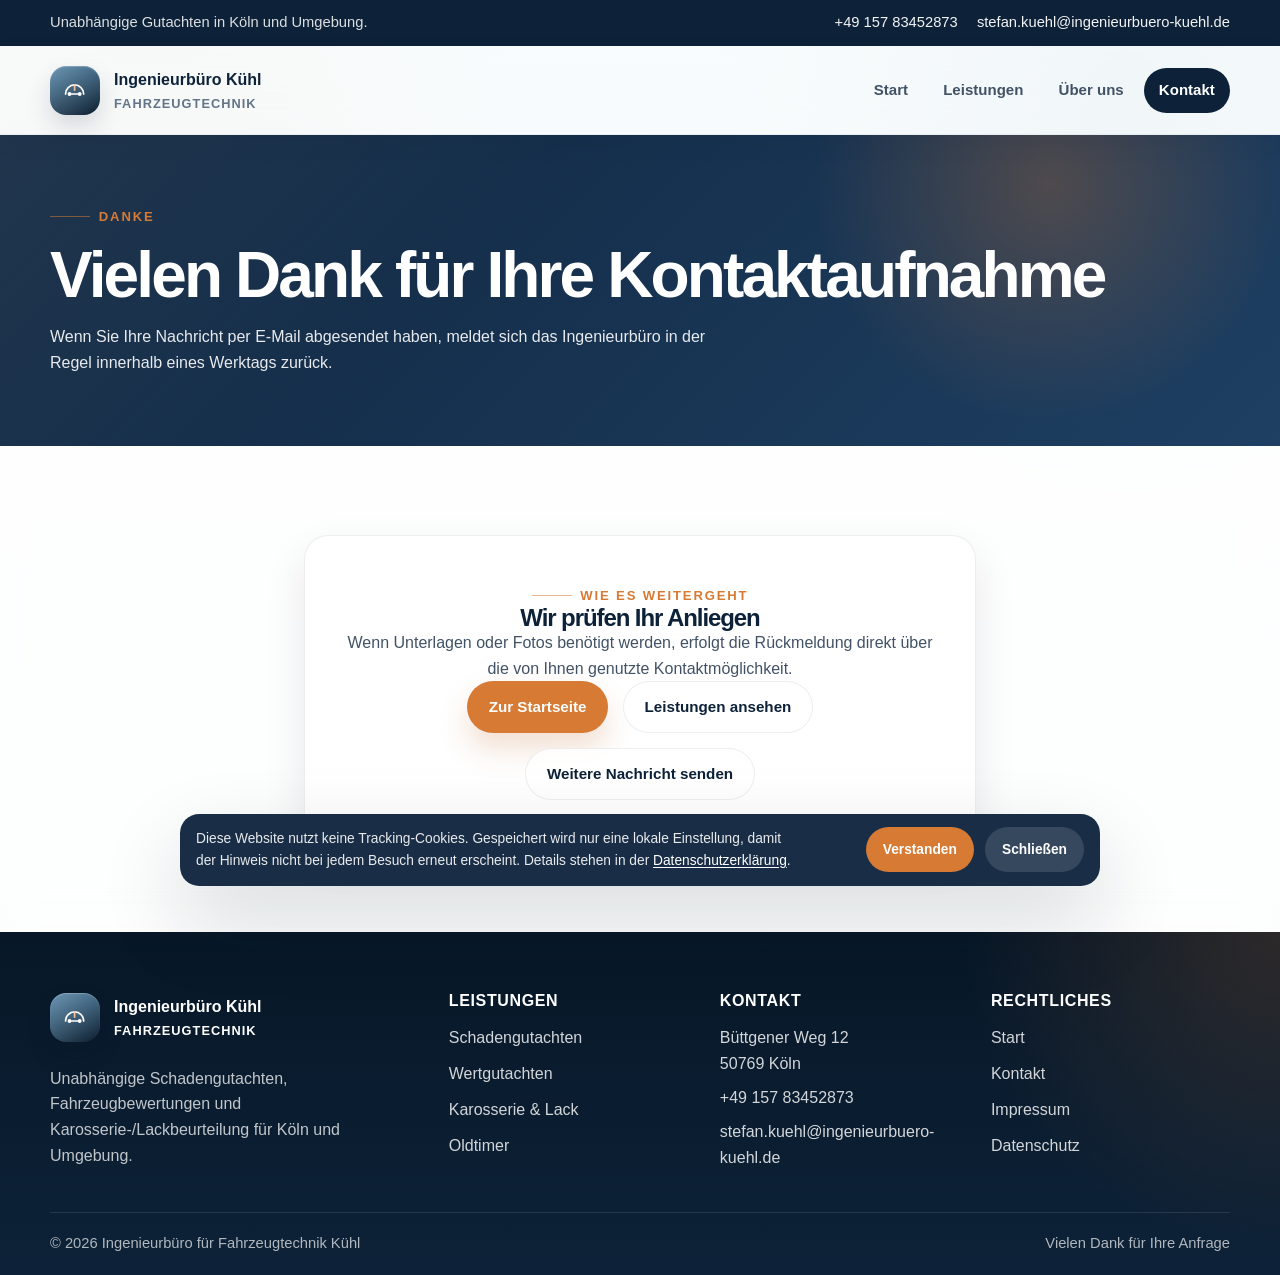
==== danke.html @ bd591390 "Strengthen contrast in dark intro sections" ====
<!DOCTYPE html>
<html lang="de">
<head>
  <meta charset="UTF-8">
  <meta name="viewport" content="width=device-width, initial-scale=1.0">
  <meta name="description" content="Vielen Dank f&uuml;r Ihre Nachricht an das Ingenieurb&uuml;ro f&uuml;r Fahrzeugtechnik K&uuml;hl.">
  <meta name="robots" content="noindex, follow">
  <meta name="theme-color" content="#10263f">
  <title>Vielen Dank | Ingenieurb&uuml;ro f&uuml;r Fahrzeugtechnik K&uuml;hl</title>
  <link rel="stylesheet" href="css/style.css?v=20260315-9">
</head>
<body>
  <a class="skip-link" href="#main-content">Zum Inhalt springen</a>
  <div class="mobile-backdrop" data-nav-backdrop></div>

  <header class="site-header">
    <div class="topbar">
      <div class="container topbar__inner">
        <p>Unabh&auml;ngige Gutachten in K&ouml;ln und Umgebung.</p>
        <div class="topbar__links">
          <a href="tel:+4915783452873">+49 157 83452873</a>
          <a href="mailto:stefan.kuehl@ingenieurbuero-kuehl.de">stefan.kuehl@ingenieurbuero-kuehl.de</a>
        </div>
      </div>
    </div>
    <div class="header-shell">
      <div class="container header-shell__inner">
        <a class="brand" href="index.html" aria-label="Startseite des Ingenieurb&uuml;ros K&uuml;hl">
          <span class="brand__mark" aria-hidden="true">
            <svg viewBox="0 0 48 48" xmlns="http://www.w3.org/2000/svg">
              <path d="M8 30c0-8.8 7.2-16 16-16s16 7.2 16 16" stroke="#ffffff" stroke-width="3" fill="none" stroke-linecap="round"/>
              <circle cx="15" cy="30" r="3.4" fill="#ffffff"/>
              <circle cx="33" cy="30" r="3.4" fill="#ffffff"/>
              <path d="M18.4 30h11.2" stroke="#ffffff" stroke-width="2.4" stroke-linecap="round"/>
              <path d="M24 14v9" stroke="#f2c3a1" stroke-width="3" stroke-linecap="round"/>
            </svg>
          </span>
          <span class="brand__text">
            <strong>Ingenieurb&uuml;ro K&uuml;hl</strong>
            <span>Fahrzeugtechnik</span>
          </span>
        </a>

        <button class="nav-toggle" type="button" aria-expanded="false" aria-controls="site-nav" aria-label="Navigation &ouml;ffnen" data-nav-toggle>
          <span></span>
          <span></span>
          <span></span>
        </button>

        <nav class="site-nav" id="site-nav" aria-label="Hauptnavigation">
          <ul class="nav-list">
            <li><a href="index.html">Start</a></li>
            <li><a href="leistungen.html">Leistungen</a></li>
            <li><a href="ueber-uns.html">&Uuml;ber uns</a></li>
            <li><a href="kontakt.html" class="nav-list__cta">Kontakt</a></li>
          </ul>
          <div class="site-nav__meta">
            <p>Vielen Dank f&uuml;r Ihre Anfrage. Von hier aus kommen Sie schnell zur&uuml;ck zur Startseite oder zu den Leistungen.</p>
            <a class="button button--primary button--block" href="index.html">Zur Startseite</a>
          </div>
        </nav>
      </div>
    </div>
  </header>

  <main id="main-content">
    <section class="page-hero">
      <div class="container page-hero__content">
        <span class="eyebrow">Danke</span>
        <h1>Vielen Dank f&uuml;r Ihre Kontaktaufnahme</h1>
        <p>Wenn Sie Ihre Nachricht per E-Mail abgesendet haben, meldet sich das Ingenieurb&uuml;ro in der Regel innerhalb eines Werktags zur&uuml;ck.</p>
      </div>
    </section>

    <section class="section section--light">
      <div class="container">
        <div class="success-card">
          <span class="eyebrow">Wie es weitergeht</span>
          <h2>Wir pr&uuml;fen Ihr Anliegen</h2>
          <p>
            Wenn Unterlagen oder Fotos ben&ouml;tigt werden, erfolgt die R&uuml;ckmeldung direkt &uuml;ber die von Ihnen
            genutzte Kontaktm&ouml;glichkeit.
          </p>
          <div class="actions">
            <a class="button button--primary" href="index.html">Zur Startseite</a>
            <a class="button button--ghost" href="leistungen.html">Leistungen ansehen</a>
            <a class="button button--ghost" href="kontakt.html">Weitere Nachricht senden</a>
          </div>
        </div>
      </div>
    </section>
  </main>

  <footer class="site-footer">
    <div class="container footer__grid">
      <div>
        <a class="brand brand--footer" href="index.html" aria-label="Startseite des Ingenieurb&uuml;ros K&uuml;hl">
          <span class="brand__mark" aria-hidden="true">
            <svg viewBox="0 0 48 48" xmlns="http://www.w3.org/2000/svg">
              <path d="M8 30c0-8.8 7.2-16 16-16s16 7.2 16 16" stroke="#ffffff" stroke-width="3" fill="none" stroke-linecap="round"/>
              <circle cx="15" cy="30" r="3.4" fill="#ffffff"/>
              <circle cx="33" cy="30" r="3.4" fill="#ffffff"/>
              <path d="M18.4 30h11.2" stroke="#ffffff" stroke-width="2.4" stroke-linecap="round"/>
              <path d="M24 14v9" stroke="#f2c3a1" stroke-width="3" stroke-linecap="round"/>
            </svg>
          </span>
          <span class="brand__text">
            <strong>Ingenieurb&uuml;ro K&uuml;hl</strong>
            <span>Fahrzeugtechnik</span>
          </span>
        </a>
        <p class="footer__copy">
          Unabh&auml;ngige Schadengutachten, Fahrzeugbewertungen und Karosserie-/Lackbeurteilung f&uuml;r K&ouml;ln und Umgebung.
        </p>
      </div>

      <div>
        <h2 class="footer__title">Leistungen</h2>
        <div class="footer__links">
          <a href="leistungen.html#schadengutachten">Schadengutachten</a>
          <a href="leistungen.html#wertgutachten">Wertgutachten</a>
          <a href="leistungen.html#karosserie-lack">Karosserie &amp; Lack</a>
          <a href="leistungen.html#oldtimer">Oldtimer</a>
        </div>
      </div>

      <div>
        <h2 class="footer__title">Kontakt</h2>
        <address class="footer__address">
          <span>B&uuml;ttgener Weg 12<br>50769 K&ouml;ln</span>
          <a href="tel:+4915783452873">+49 157 83452873</a>
          <a href="mailto:stefan.kuehl@ingenieurbuero-kuehl.de">stefan.kuehl@ingenieurbuero-kuehl.de</a>
        </address>
      </div>

      <div>
        <h2 class="footer__title">Rechtliches</h2>
        <div class="footer__links">
          <a href="index.html">Start</a>
          <a href="kontakt.html">Kontakt</a>
          <a href="impressum.html">Impressum</a>
          <a href="datenschutz.html">Datenschutz</a>
        </div>
      </div>
    </div>

    <div class="container footer__bottom">
      <span>&copy; <span data-year></span> Ingenieurb&uuml;ro f&uuml;r Fahrzeugtechnik K&uuml;hl</span>
      <span>Vielen Dank f&uuml;r Ihre Anfrage</span>
    </div>
  </footer>

  <div class="cookie-banner is-hidden" id="cookie-banner" role="dialog" aria-label="Cookie-Hinweis" aria-live="polite">
    <p>
      Diese Website nutzt keine Tracking-Cookies. Gespeichert wird nur eine lokale Einstellung,
      damit der Hinweis nicht bei jedem Besuch erneut erscheint. Details stehen in der
      <a href="datenschutz.html">Datenschutzerkl&auml;rung</a>.
    </p>
    <div class="cookie-banner__actions">
      <button class="cookie-banner__accept" id="cookie-accept" type="button">Verstanden</button>
      <button class="cookie-banner__close" id="cookie-close" type="button">Schlie&szlig;en</button>
    </div>
  </div>

  <script src="js/main.js?v=20260315-2"></script>
</body>
</html>
---- css/style.css ----
:root {
  --brand-950: #071727;
  --brand-900: #0d2238;
  --brand-800: #163754;
  --brand-700: #26648f;
  --accent-600: #d67a34;
  --accent-500: #ef9757;
  --accent-100: #f8e4d4;
  --sand-50: #fbfcfd;
  --sand-100: #f4f7fa;
  --sky-50: #eef3f7;
  --sky-100: #dde7ef;
  --ink-900: #162535;
  --ink-700: #425266;
  --ink-500: #637388;
  --line: #d7e1e9;
  --paper: #ffffff;
  --success: #2f7a4c;
  --shadow-sm: 0 18px 44px rgba(7, 23, 39, 0.09);
  --shadow-lg: 0 34px 84px rgba(7, 23, 39, 0.16);
  --radius-sm: 12px;
  --radius-md: 24px;
  --radius-lg: 36px;
  --max-width: 1180px;
  --header-height: 88px;
  --font-body: "Aptos", "Segoe UI Variable Text", "Segoe UI", sans-serif;
  --font-display: "Aptos", "Segoe UI Variable Display", "Segoe UI", sans-serif;
  --transition: 180ms ease;
}

*,
*::before,
*::after {
  box-sizing: border-box;
}

html {
  font-size: 16px;
  scroll-behavior: smooth;
}

body {
  margin: 0;
  min-width: 320px;
  font-family: var(--font-body);
  line-height: 1.6;
  color: var(--ink-900);
  background:
    radial-gradient(circle at 12% 12%, rgba(214, 122, 52, 0.12), transparent 22%),
    radial-gradient(circle at 88% 8%, rgba(38, 100, 143, 0.16), transparent 24%),
    linear-gradient(180deg, var(--sand-50), var(--sky-50));
}

body.nav-open {
  overflow: hidden;
}

img,
svg {
  display: block;
  max-width: 100%;
}

a {
  color: inherit;
  text-decoration: none;
}

button,
input,
select,
textarea {
  font: inherit;
}

button {
  cursor: pointer;
}

ul,
ol {
  margin: 0;
  padding: 0;
}

li {
  list-style: none;
}

h1,
h2,
h3,
h4 {
  margin: 0;
  font-family: var(--font-display);
  line-height: 1.02;
  letter-spacing: -0.045em;
  font-weight: 800;
  color: var(--brand-900);
}

p {
  margin: 0;
}

address {
  font-style: normal;
}

:focus-visible {
  outline: 3px solid rgba(198, 108, 49, 0.45);
  outline-offset: 3px;
}

.skip-link {
  position: absolute;
  left: 1rem;
  top: 1rem;
  z-index: 20;
  padding: 0.8rem 1rem;
  border-radius: var(--radius-sm);
  background: var(--brand-900);
  color: var(--paper);
  transform: translateY(-200%);
  transition: transform var(--transition);
}

.skip-link:focus {
  transform: translateY(0);
}

.container {
  width: min(100% - 2rem, var(--max-width));
  margin: 0 auto;
}

.eyebrow {
  display: inline-flex;
  align-items: center;
  gap: 0.55rem;
  font-size: 0.82rem;
  font-weight: 800;
  letter-spacing: 0.14em;
  text-transform: uppercase;
  color: var(--accent-600);
}

.eyebrow::before {
  content: "";
  width: 2.5rem;
  height: 1px;
  background: currentColor;
  opacity: 0.55;
}

.lead {
  font-size: clamp(1.02rem, 2vw, 1.16rem);
  color: rgba(255, 255, 255, 0.9);
}

.section {
  padding: clamp(4rem, 7vw, 6rem) 0;
}

.section--light {
  background: rgba(255, 255, 255, 0.82);
  backdrop-filter: blur(16px);
}

.section--tint {
  background:
    radial-gradient(circle at right top, rgba(214, 122, 52, 0.14), transparent 28%),
    radial-gradient(circle at left bottom, rgba(38, 100, 143, 0.1), transparent 26%),
    rgba(229, 237, 243, 0.56);
}

.section--dark {
  background:
    radial-gradient(circle at right top, rgba(217, 133, 75, 0.18), transparent 26%),
    linear-gradient(135deg, var(--brand-900), #1f4165);
  color: var(--paper);
}

.section--dark h1,
.section--dark h2,
.section--dark h3,
.section--dark h4 {
  color: rgba(255, 255, 255, 0.98);
}

.section--dark .section__intro h1,
.section--dark .section__intro h2,
.section--dark .section__intro h3,
.section--dark .section__intro h4 {
  color: rgba(255, 255, 255, 0.99) !important;
  text-shadow: 0 1px 0 rgba(5, 14, 24, 0.22);
}

.section--dark .section__intro p {
  color: rgba(255, 255, 255, 0.88) !important;
}

.section--compact {
  padding-top: 0;
}

.section__intro {
  display: grid;
  gap: 1rem;
  margin-bottom: 2.5rem;
}

.section__intro p {
  max-width: 48rem;
  color: var(--ink-700);
}

.section__intro--center {
  text-align: center;
  justify-items: center;
}

.section__intro--center p {
  text-align: center;
}

.actions {
  display: flex;
  flex-wrap: wrap;
  gap: 0.9rem;
}

.button {
  display: inline-flex;
  align-items: center;
  justify-content: center;
  min-height: 3.2rem;
  padding: 0.8rem 1.3rem;
  border: 1px solid transparent;
  border-radius: 999px;
  font-size: 0.95rem;
  font-weight: 700;
  transition:
    transform var(--transition),
    border-color var(--transition),
    background-color var(--transition),
    color var(--transition),
    box-shadow var(--transition);
}

.button:hover {
  transform: translateY(-1px);
}

.button--primary {
  background: var(--accent-600);
  color: var(--paper);
  box-shadow: 0 16px 30px rgba(198, 108, 49, 0.22);
}

.button--primary:hover {
  background: var(--accent-500);
}

.button--secondary {
  background: rgba(255, 255, 255, 0.12);
  border-color: rgba(255, 255, 255, 0.25);
  color: var(--paper);
}

.button--secondary:hover {
  background: rgba(255, 255, 255, 0.18);
}

.button--ghost {
  background: rgba(255, 255, 255, 0.82);
  color: var(--brand-900);
  border-color: rgba(16, 38, 63, 0.08);
}

.button--ghost:hover {
  background: var(--paper);
}

.button--dark {
  background: var(--brand-900);
  color: var(--paper);
}

.button--dark:hover {
  background: var(--brand-800);
}

.button--block {
  width: 100%;
}

.pill-list {
  display: flex;
  flex-wrap: wrap;
  gap: 0.7rem;
}

.pill-list a,
.pill-list span {
  display: inline-flex;
  align-items: center;
  min-height: 2.6rem;
  padding: 0.4rem 0.95rem;
  border-radius: 999px;
  background: rgba(255, 255, 255, 0.78);
  border: 1px solid rgba(16, 38, 63, 0.09);
  color: var(--ink-700);
  font-size: 0.9rem;
  font-weight: 600;
}

.topbar {
  background: var(--brand-900);
  color: rgba(255, 255, 255, 0.85);
}

.topbar__inner {
  display: flex;
  align-items: center;
  justify-content: space-between;
  gap: 1rem;
  min-height: 2.9rem;
  font-size: 0.92rem;
}

.topbar__inner p {
  max-width: 28rem;
}

.topbar__links {
  display: flex;
  flex-wrap: wrap;
  gap: 0.9rem 1.2rem;
}

.topbar__links a {
  color: rgba(255, 255, 255, 0.95);
}

.site-header {
  position: sticky;
  top: 0;
  z-index: 12;
}

.header-shell {
  background: rgba(248, 251, 253, 0.78);
  backdrop-filter: blur(18px);
  border-bottom: 1px solid rgba(13, 34, 56, 0.06);
  box-shadow: 0 8px 26px rgba(7, 23, 39, 0.04);
}

.header-shell__inner {
  display: flex;
  align-items: center;
  justify-content: space-between;
  gap: 1rem;
  min-height: var(--header-height);
}

.brand {
  display: inline-flex;
  align-items: center;
  gap: 0.9rem;
  min-width: 0;
}

.brand__mark {
  width: 3.1rem;
  height: 3.1rem;
  padding: 0.7rem;
  border-radius: 1rem;
  background:
    linear-gradient(145deg, rgba(255, 255, 255, 0.32), rgba(255, 255, 255, 0.02)),
    linear-gradient(155deg, var(--brand-700), var(--brand-950));
  box-shadow:
    inset 0 1px 1px rgba(255, 255, 255, 0.25),
    0 12px 24px rgba(7, 23, 39, 0.14);
}

.brand__mark svg {
  width: 100%;
  height: 100%;
}

.brand__text {
  display: grid;
  gap: 0.1rem;
  min-width: 0;
}

.brand__text strong {
  font-size: 1rem;
  font-weight: 800;
  color: var(--brand-900);
}

.brand__text span {
  font-size: 0.8rem;
  font-weight: 700;
  letter-spacing: 0.08em;
  text-transform: uppercase;
  color: var(--ink-500);
}

.site-nav {
  display: flex;
  align-items: center;
  gap: 1.25rem;
}

.nav-list {
  display: flex;
  align-items: center;
  gap: 0.3rem;
}

.nav-list a {
  display: inline-flex;
  align-items: center;
  min-height: 2.8rem;
  padding: 0.4rem 0.95rem;
  border-radius: 999px;
  font-size: 0.94rem;
  font-weight: 700;
  color: var(--ink-700);
  transition: background-color var(--transition), color var(--transition);
}

.nav-list a:hover,
.nav-list a[aria-current="page"] {
  background: rgba(36, 80, 122, 0.1);
  color: var(--brand-900);
}

.nav-list .nav-list__cta {
  background: var(--brand-900);
  color: var(--paper);
}

.nav-list .nav-list__cta:hover,
.nav-list .nav-list__cta[aria-current="page"] {
  background: var(--accent-600);
  color: var(--paper);
}

.site-nav__meta {
  display: none;
}

.nav-toggle {
  display: none;
  width: 3rem;
  height: 3rem;
  padding: 0;
  border: 1px solid rgba(16, 38, 63, 0.12);
  border-radius: 999px;
  background: linear-gradient(180deg, rgba(255, 255, 255, 0.98), rgba(232, 239, 245, 0.94));
  color: var(--brand-900);
  box-shadow: 0 12px 28px rgba(7, 23, 39, 0.12);
  transition:
    background-color var(--transition),
    color var(--transition),
    border-color var(--transition),
    box-shadow var(--transition),
    transform var(--transition);
}

.nav-toggle span {
  display: block;
  width: 1.15rem;
  height: 2.5px;
  margin: 0 auto;
  border-radius: 999px;
  background: currentColor;
  transition: transform var(--transition), opacity var(--transition);
}

.nav-toggle span + span {
  margin-top: 0.26rem;
}

.nav-toggle.is-open span:nth-child(1) {
  transform: translateY(6px) rotate(45deg);
}

.nav-toggle.is-open span:nth-child(2) {
  opacity: 0;
}

.nav-toggle.is-open span:nth-child(3) {
  transform: translateY(-6px) rotate(-45deg);
}

.nav-toggle.is-open {
  background: var(--brand-900);
  color: var(--paper);
  border-color: rgba(255, 255, 255, 0.12);
  box-shadow: 0 14px 30px rgba(7, 23, 39, 0.2);
}

.mobile-backdrop {
  position: fixed;
  inset: 0;
  z-index: 10;
  background: rgba(16, 38, 63, 0.36);
  opacity: 0;
  visibility: hidden;
  transition: opacity var(--transition), visibility var(--transition);
}

body.nav-open .mobile-backdrop {
  opacity: 1;
  visibility: visible;
}

.hero,
.page-hero {
  position: relative;
  overflow: hidden;
}

.hero::before,
.page-hero::before {
  content: "";
  position: absolute;
  inset: 0;
  background:
    radial-gradient(circle at 82% 16%, rgba(214, 122, 52, 0.28), transparent 22%),
    linear-gradient(135deg, rgba(255, 255, 255, 0.07), transparent 36%);
  pointer-events: none;
}

.hero {
  padding: clamp(4rem, 8vw, 6.8rem) 0 clamp(2.8rem, 6vw, 4.2rem);
  background:
    radial-gradient(circle at 82% 16%, rgba(214, 122, 52, 0.18), transparent 18%),
    linear-gradient(135deg, rgba(7, 23, 39, 0.98), rgba(13, 34, 56, 0.98) 48%, rgba(18, 56, 91, 0.95));
  color: var(--paper);
}

.hero::after {
  content: "";
  position: absolute;
  right: -8rem;
  top: 4rem;
  width: 22rem;
  height: 22rem;
  border-radius: 50%;
  background: radial-gradient(circle, rgba(255, 255, 255, 0.14), transparent 70%);
  filter: blur(4px);
  pointer-events: none;
}

.hero__grid {
  position: relative;
  display: grid;
  grid-template-columns: minmax(0, 1.2fr) minmax(320px, 0.8fr);
  gap: clamp(1.5rem, 4vw, 3rem);
  align-items: stretch;
}

.hero__content {
  display: grid;
  gap: 1.5rem;
  align-content: start;
}

.hero__content h1 {
  max-width: 9ch;
  font-size: clamp(3rem, 6vw, 5.6rem);
  line-height: 0.92;
  color: var(--paper);
}

.hero__content p {
  max-width: 36rem;
}

.hero__facts {
  display: grid;
  gap: 0.9rem;
  margin-top: 0.4rem;
}

.hero__facts li,
.check-list li {
  display: flex;
  align-items: flex-start;
  gap: 0.85rem;
  color: rgba(255, 255, 255, 0.92);
}

.hero__facts li::before,
.check-list li::before {
  content: "";
  flex: 0 0 1.1rem;
  width: 1.1rem;
  height: 1.1rem;
  margin-top: 0.25rem;
  border-radius: 999px;
  background:
    url("data:image/svg+xml,%3Csvg xmlns='http://www.w3.org/2000/svg' viewBox='0 0 16 16'%3E%3Cpath d='M3.5 8.2 6.4 11 12.5 4.9' fill='none' stroke='%23ffffff' stroke-width='2' stroke-linecap='round' stroke-linejoin='round'/%3E%3C/svg%3E") center/0.75rem no-repeat,
    rgba(217, 133, 75, 0.95);
}

.hero-card,
.panel,
.stat-card,
.service-card,
.detail-card,
.info-card,
.contact-card,
.team-card,
.value-card,
.success-card {
  border: 1px solid rgba(16, 38, 63, 0.08);
  border-radius: var(--radius-md);
  background: var(--paper);
  box-shadow: var(--shadow-sm);
}

.hero-card {
  position: relative;
  display: grid;
  gap: 1.2rem;
  align-content: start;
  padding: 1.6rem;
  background:
    linear-gradient(180deg, rgba(255, 255, 255, 0.18), rgba(255, 255, 255, 0.08));
  border-color: rgba(255, 255, 255, 0.14);
  box-shadow: 0 28px 70px rgba(4, 12, 22, 0.28);
  color: var(--paper);
  backdrop-filter: blur(18px);
}

.hero-card__title {
  font-size: 1.45rem;
  color: var(--paper);
}

.hero-card__copy {
  color: rgba(255, 255, 255, 0.82);
}

.step-list {
  display: grid;
  gap: 0.95rem;
  counter-reset: steps;
}

.step-list li {
  position: relative;
  display: grid;
  gap: 0.15rem;
  padding-left: 3rem;
  color: rgba(255, 255, 255, 0.84);
}

.step-list li::before {
  counter-increment: steps;
  content: "0" counter(steps);
  position: absolute;
  left: 0;
  top: 0;
  width: 2.2rem;
  height: 2.2rem;
  display: grid;
  place-items: center;
  border-radius: 999px;
  background: rgba(214, 122, 52, 0.18);
  color: var(--paper);
  border: 1px solid rgba(255, 255, 255, 0.16);
  font-size: 0.88rem;
  font-weight: 800;
}

.step-list strong {
  color: var(--paper);
  font-size: 1rem;
}

.hero-card__footer {
  padding-top: 1rem;
  border-top: 1px solid rgba(255, 255, 255, 0.14);
  color: rgba(255, 255, 255, 0.74);
  font-size: 0.94rem;
}

.metrics {
  display: grid;
  grid-template-columns: repeat(4, minmax(0, 1fr));
  gap: 1rem;
  margin-top: -2.8rem;
  position: relative;
  z-index: 1;
}

.stat-card {
  display: grid;
  align-content: start;
  gap: 0.7rem;
  padding: 1.3rem 1.2rem;
  border-top: 4px solid rgba(214, 122, 52, 0.48);
  background: linear-gradient(180deg, rgba(255, 255, 255, 0.98), rgba(245, 248, 251, 0.95));
}

.stat-card__label {
  display: inline-flex;
  align-items: center;
  gap: 0.45rem;
  font-size: 0.75rem;
  font-weight: 800;
  letter-spacing: 0.14em;
  text-transform: uppercase;
  color: var(--accent-600);
}

.stat-card__label::before {
  content: "";
  width: 1.85rem;
  height: 1px;
  background: currentColor;
  opacity: 0.58;
}

.stat-card strong {
  display: block;
  margin-bottom: 0;
  font-size: clamp(1.3rem, 2.4vw, 1.7rem);
  line-height: 1.08;
  letter-spacing: -0.035em;
  color: var(--brand-900);
}

.stat-card span {
  color: var(--ink-700);
}

.stat-card > span:last-child {
  font-size: 0.98rem;
  line-height: 1.5;
}

.feature-grid,
.service-grid,
.detail-grid,
.value-grid,
.contact-grid,
.story-grid,
.process-grid {
  display: grid;
  gap: 1.25rem;
}

.feature-grid {
  grid-template-columns: repeat(3, minmax(0, 1fr));
}

.service-grid {
  grid-template-columns: repeat(3, minmax(0, 1fr));
}

.detail-grid {
  grid-template-columns: repeat(2, minmax(0, 1fr));
}

.value-grid {
  grid-template-columns: repeat(4, minmax(0, 1fr));
}

.process-grid {
  grid-template-columns: repeat(3, minmax(0, 1fr));
}

.story-grid {
  grid-template-columns: minmax(0, 1.1fr) minmax(300px, 0.9fr);
  align-items: start;
}

.contact-grid {
  grid-template-columns: minmax(0, 0.88fr) minmax(0, 1.12fr);
  align-items: start;
}

.service-card,
.detail-card,
.value-card,
.contact-card,
.team-card,
.info-card {
  display: grid;
  gap: 1rem;
  padding: 1.55rem;
  position: relative;
  overflow: hidden;
  background: linear-gradient(180deg, rgba(255, 255, 255, 0.98), rgba(246, 249, 251, 0.94));
}

.service-card::after,
.detail-card::after,
.value-card::after,
.contact-card::after,
.team-card::after,
.info-card::after {
  content: "";
  position: absolute;
  right: -1.5rem;
  top: -1.5rem;
  width: 7rem;
  height: 7rem;
  border-radius: 50%;
  background: radial-gradient(circle, rgba(214, 122, 52, 0.12), transparent 70%);
  pointer-events: none;
}

.service-card:hover,
.detail-card:hover,
.value-card:hover,
.contact-card:hover,
.team-card:hover,
.info-card:hover {
  transform: translateY(-6px);
  box-shadow: var(--shadow-lg);
}

.card-icon {
  display: inline-grid;
  place-items: center;
  width: 3rem;
  height: 3rem;
  border-radius: 0.95rem;
  background: linear-gradient(145deg, rgba(36, 80, 122, 0.12), rgba(217, 133, 75, 0.14));
  color: var(--brand-900);
}

.card-icon svg {
  width: 1.45rem;
  height: 1.45rem;
  stroke: currentColor;
  fill: none;
  stroke-width: 1.8;
  stroke-linecap: round;
  stroke-linejoin: round;
}

.service-card h3,
.detail-card h3,
.value-card h3,
.contact-card h3,
.team-card h3,
.info-card h3 {
  font-size: 1.3rem;
}

.service-card p,
.detail-card p,
.value-card p,
.contact-card p,
.info-card p,
.panel p,
.story-copy p {
  color: var(--ink-700);
}

.service-card__link {
  display: inline-flex;
  align-items: center;
  gap: 0.45rem;
  color: var(--brand-700);
  font-weight: 700;
}

.service-card__link::after {
  content: ">";
  font-size: 1rem;
}

.check-list {
  display: grid;
  gap: 0.7rem;
}

.check-list li {
  color: var(--ink-700);
}

.check-list li::before {
  background:
    url("data:image/svg+xml,%3Csvg xmlns='http://www.w3.org/2000/svg' viewBox='0 0 16 16'%3E%3Cpath d='M3.5 8.2 6.4 11 12.5 4.9' fill='none' stroke='%23ffffff' stroke-width='2' stroke-linecap='round' stroke-linejoin='round'/%3E%3C/svg%3E") center/0.75rem no-repeat,
    var(--brand-700);
}

.split-panel {
  display: grid;
  gap: 1.5rem;
}

.story-copy {
  display: grid;
  gap: 1rem;
}

.panel {
  display: grid;
  gap: 1rem;
  padding: 1.6rem;
}

.panel--dark {
  background:
    linear-gradient(160deg, rgba(16, 38, 63, 0.98), rgba(31, 65, 101, 0.94));
  color: var(--paper);
}

.panel--dark h3,
.panel--dark strong {
  color: var(--paper);
}

.panel--dark p,
.panel--dark li {
  color: rgba(255, 255, 255, 0.9);
}

.panel--dark .check-list li::before {
  background:
    url("data:image/svg+xml,%3Csvg xmlns='http://www.w3.org/2000/svg' viewBox='0 0 16 16'%3E%3Cpath d='M3.5 8.2 6.4 11 12.5 4.9' fill='none' stroke='%2310263f' stroke-width='2' stroke-linecap='round' stroke-linejoin='round'/%3E%3C/svg%3E") center/0.75rem no-repeat,
    rgba(255, 255, 255, 0.94);
}

.panel--dark .tag-list span {
  background: linear-gradient(180deg, rgba(255, 255, 255, 0.16), rgba(255, 255, 255, 0.1));
  border: 1px solid rgba(255, 255, 255, 0.2);
  color: rgba(255, 255, 255, 0.98);
  font-weight: 700;
  box-shadow:
    inset 0 1px 0 rgba(255, 255, 255, 0.08),
    0 10px 20px rgba(6, 18, 31, 0.12);
}

.panel--accent {
  background:
    linear-gradient(135deg, rgba(243, 223, 208, 0.88), rgba(232, 241, 247, 0.96));
}

.tag-list {
  display: flex;
  flex-wrap: wrap;
  gap: 0.6rem;
}

.tag-list span {
  display: inline-flex;
  align-items: center;
  min-height: 2.35rem;
  padding: 0.35rem 0.9rem;
  border-radius: 999px;
  background: rgba(16, 38, 63, 0.08);
  color: var(--ink-700);
  font-size: 0.9rem;
  font-weight: 700;
}

.timeline {
  display: grid;
  gap: 1rem;
  margin-top: 1.35rem;
}

.timeline__item {
  position: relative;
  padding-left: 2.5rem;
}

.timeline__item::before {
  content: "";
  position: absolute;
  left: 0.3rem;
  top: 0.5rem;
  bottom: -1rem;
  width: 2px;
  background: rgba(36, 80, 122, 0.16);
}

.timeline__item:last-child::before {
  bottom: 0.5rem;
}

.timeline__item strong {
  display: inline-flex;
  align-items: center;
  gap: 0.55rem;
  font-size: 1rem;
  color: var(--brand-900);
}

.timeline__item strong::before {
  content: "";
  width: 0.9rem;
  height: 0.9rem;
  border-radius: 999px;
  background: var(--accent-600);
  box-shadow: 0 0 0 0.35rem rgba(198, 108, 49, 0.16);
}

.timeline__item p {
  margin-top: 0.35rem;
  color: var(--ink-700);
}

.process-step {
  position: relative;
  overflow: hidden;
  display: grid;
  gap: 0.85rem;
  padding: 1.6rem;
  border-radius: var(--radius-md);
  background: linear-gradient(180deg, rgba(255, 255, 255, 0.96), rgba(248, 242, 237, 0.92));
  border: 1px solid rgba(13, 34, 56, 0.06);
  box-shadow: var(--shadow-sm);
}

.process-step::before {
  content: "";
  position: absolute;
  left: 1.4rem;
  right: 1.4rem;
  top: 0;
  height: 4px;
  border-radius: 999px;
  background: linear-gradient(90deg, rgba(214, 122, 52, 0.9), rgba(239, 151, 87, 0.7));
}

.process-step__count {
  display: inline-grid;
  place-items: center;
  width: 2.3rem;
  height: 2.3rem;
  border-radius: 999px;
  background: rgba(217, 133, 75, 0.16);
  color: var(--accent-600);
  font-size: 0.95rem;
  font-weight: 800;
}

.process-step p {
  color: var(--ink-700);
}

.process-step:nth-child(2) {
  background: linear-gradient(160deg, rgba(7, 23, 39, 0.98), rgba(13, 34, 56, 0.96));
  border-color: rgba(255, 255, 255, 0.08);
  box-shadow: 0 26px 64px rgba(7, 23, 39, 0.22);
}

.process-step:nth-child(2)::before {
  background: linear-gradient(90deg, rgba(255, 255, 255, 0.82), rgba(214, 122, 52, 0.72));
}

.process-step:nth-child(2) h3,
.process-step:nth-child(2) p {
  color: var(--paper);
}

.process-step:nth-child(2) .process-step__count {
  background: rgba(255, 255, 255, 0.14);
  color: var(--paper);
}

.page-hero {
  padding: clamp(3rem, 6vw, 4.4rem) 0;
  background:
    linear-gradient(135deg, rgba(16, 38, 63, 0.97), rgba(31, 65, 101, 0.95)),
    var(--brand-900);
  color: var(--paper);
}

.page-hero__content {
  position: relative;
  display: grid;
  gap: 1rem;
}

.page-hero h1 {
  font-size: clamp(2.3rem, 5vw, 4rem);
  color: var(--paper);
}

.page-hero p {
  max-width: 42rem;
  color: rgba(255, 255, 255, 0.9);
}

.breadcrumb {
  display: inline-flex;
  flex-wrap: wrap;
  gap: 0.45rem;
  color: rgba(255, 255, 255, 0.72);
  font-size: 0.92rem;
}

.breadcrumb span[aria-hidden="true"] {
  opacity: 0.6;
}

.contact-stack {
  display: grid;
  gap: 1rem;
}

.contact-card a {
  color: var(--brand-700);
  font-weight: 700;
}

.contact-list {
  display: grid;
  gap: 0.9rem;
}

.contact-list li {
  display: flex;
  align-items: flex-start;
  gap: 0.75rem;
  color: var(--ink-700);
}

.contact-list li::before {
  content: "";
  width: 0.8rem;
  height: 0.8rem;
  margin-top: 0.45rem;
  border-radius: 999px;
  background: var(--accent-600);
  flex: 0 0 auto;
}

.form-card {
  display: grid;
  gap: 1.4rem;
  padding: clamp(1.45rem, 4vw, 2rem);
  border-radius: var(--radius-lg);
  background: var(--paper);
  border: 1px solid rgba(16, 38, 63, 0.08);
  box-shadow: var(--shadow-lg);
}

.form-card h2 {
  font-size: 1.7rem;
}

.form-grid {
  display: grid;
  gap: 1rem;
}

.form-row {
  display: grid;
  grid-template-columns: repeat(2, minmax(0, 1fr));
  gap: 1rem;
}

.field {
  display: grid;
  gap: 0.45rem;
}

.field label {
  font-size: 0.9rem;
  font-weight: 700;
  color: var(--ink-900);
}

.field span {
  color: var(--accent-600);
}

.field input,
.field select,
.field textarea {
  width: 100%;
  min-height: 3.2rem;
  padding: 0.8rem 0.95rem;
  border: 1px solid rgba(16, 38, 63, 0.14);
  border-radius: 1rem;
  background: rgba(238, 244, 247, 0.45);
  color: var(--ink-900);
  transition: border-color var(--transition), box-shadow var(--transition), background-color var(--transition);
}

.field textarea {
  min-height: 10rem;
  resize: vertical;
}

.field input:focus,
.field select:focus,
.field textarea:focus {
  border-color: rgba(36, 80, 122, 0.6);
  box-shadow: 0 0 0 4px rgba(36, 80, 122, 0.08);
  background: var(--paper);
  outline: none;
}

.consent {
  display: grid;
  grid-template-columns: auto 1fr;
  gap: 0.75rem;
  align-items: start;
  color: var(--ink-700);
}

.consent input {
  width: 1.1rem;
  height: 1.1rem;
  margin-top: 0.15rem;
  accent-color: var(--brand-700);
}

.consent a {
  color: var(--brand-700);
  text-decoration: underline;
  text-decoration-thickness: 1px;
  text-underline-offset: 0.14em;
}

.form-note {
  font-size: 0.9rem;
  color: var(--ink-500);
}

.form-note a {
  color: var(--brand-700);
  text-decoration: underline;
  text-decoration-thickness: 1px;
  text-underline-offset: 0.14em;
}

.form-status {
  margin: 0;
  padding: 0.9rem 1rem;
  border: 1px solid rgba(16, 38, 63, 0.12);
  border-radius: var(--radius-sm);
  background: rgba(255, 255, 255, 0.88);
  color: var(--ink-700);
  font-size: 0.95rem;
}

.success-card {
  max-width: 42rem;
  margin: 0 auto;
  padding: clamp(1.8rem, 5vw, 2.6rem);
  text-align: center;
}

.success-card p {
  color: var(--ink-700);
}

.success-card .actions {
  justify-content: center;
}

.legal-content {
  display: grid;
  gap: 1.3rem;
  max-width: 54rem;
}

.legal-content h2 {
  margin-top: 1rem;
  font-size: 1.45rem;
}

.legal-content h3 {
  font-size: 1.08rem;
}

.legal-content p,
.legal-content li,
.legal-content address {
  color: var(--ink-700);
}

.legal-content ul {
  display: grid;
  gap: 0.6rem;
  padding-left: 0.2rem;
}

.legal-content li {
  display: flex;
  gap: 0.7rem;
}

.legal-content li::before {
  content: "";
  flex: 0 0 0.55rem;
  width: 0.55rem;
  height: 0.55rem;
  margin-top: 0.55rem;
  border-radius: 999px;
  background: var(--accent-600);
}

.notice {
  padding: 1rem 1.1rem;
  border-left: 4px solid var(--accent-600);
  border-radius: var(--radius-sm);
  background: rgba(243, 223, 208, 0.56);
  color: var(--ink-700);
}

.placeholder {
  display: inline-flex;
  align-items: center;
  min-height: 2.4rem;
  padding: 0.35rem 0.7rem;
  border: 1px dashed rgba(198, 108, 49, 0.7);
  border-radius: 999px;
  background: rgba(255, 255, 255, 0.7);
  color: var(--brand-900);
  font-weight: 700;
}

.site-footer {
  padding: 3.8rem 0 1.2rem;
  background:
    radial-gradient(circle at top right, rgba(214, 122, 52, 0.18), transparent 24%),
    linear-gradient(180deg, var(--brand-950), var(--brand-900));
  color: rgba(255, 255, 255, 0.82);
}

.footer__grid {
  display: grid;
  grid-template-columns: minmax(0, 1.35fr) repeat(3, minmax(0, 0.88fr));
  gap: 2rem;
}

.brand--footer .brand__text strong,
.brand--footer .brand__text span {
  color: var(--paper);
}

.footer__copy {
  margin-top: 1rem;
  max-width: 25rem;
  color: rgba(255, 255, 255, 0.75);
}

.footer__title {
  margin-bottom: 1rem;
  font-size: 1rem;
  color: var(--paper);
  font-family: var(--font-body);
  font-weight: 800;
  letter-spacing: 0.04em;
  text-transform: uppercase;
}

.footer__links {
  display: grid;
  gap: 0.65rem;
}

.footer__links a {
  color: rgba(255, 255, 255, 0.82);
}

.footer__address {
  display: grid;
  gap: 0.55rem;
}

.footer__bottom {
  display: flex;
  align-items: center;
  justify-content: space-between;
  gap: 1rem;
  margin-top: 2.6rem;
  padding-top: 1.2rem;
  border-top: 1px solid rgba(255, 255, 255, 0.1);
  font-size: 0.92rem;
  color: rgba(255, 255, 255, 0.68);
}

.cookie-banner {
  position: fixed;
  left: 50%;
  bottom: 0.9rem;
  z-index: 14;
  width: min(calc(100% - 2rem), 920px);
  display: flex;
  flex-wrap: wrap;
  align-items: center;
  justify-content: space-between;
  gap: 1rem;
  padding: 0.85rem 1rem;
  border-radius: 1.2rem;
  background: rgba(16, 38, 63, 0.96);
  color: rgba(255, 255, 255, 0.9);
  box-shadow: var(--shadow-lg);
  transform: translateX(-50%);
  font-size: 0.86rem;
}

.cookie-banner a {
  color: var(--paper);
  text-decoration: underline;
  text-underline-offset: 0.14em;
}

.cookie-banner p {
  max-width: 38rem;
}

.cookie-banner.is-hidden {
  display: none;
}

.cookie-banner__actions {
  display: flex;
  flex-wrap: wrap;
  gap: 0.7rem;
  margin-left: auto;
}

.cookie-banner__actions button {
  min-height: 2.8rem;
  padding: 0.65rem 1rem;
  border-radius: 999px;
  border: 1px solid transparent;
  font-weight: 700;
}

.cookie-banner__actions .cookie-banner__accept {
  background: var(--accent-600);
  color: var(--paper);
}

.cookie-banner__actions .cookie-banner__close {
  background: rgba(255, 255, 255, 0.12);
  color: var(--paper);
}

@media (max-width: 1080px) {
  .metrics {
    grid-template-columns: repeat(2, minmax(0, 1fr));
  }

  .feature-grid,
  .service-grid,
  .value-grid {
    grid-template-columns: repeat(2, minmax(0, 1fr));
  }

  .footer__grid {
    grid-template-columns: repeat(2, minmax(0, 1fr));
  }
}

@media (max-width: 920px) {
  .hero__grid,
  .story-grid,
  .contact-grid,
  .detail-grid,
  .process-grid {
    grid-template-columns: 1fr;
  }

  .topbar__inner,
  .footer__bottom {
    flex-direction: column;
    align-items: flex-start;
  }
}

@media (max-width: 860px) {
  .topbar__inner {
    padding: 0.65rem 0;
  }

  .header-shell__inner {
    min-height: 76px;
    position: relative;
  }

  .nav-toggle {
    display: inline-flex;
    align-items: center;
    justify-content: center;
    flex-shrink: 0;
  }

  .site-nav {
    position: absolute;
    top: calc(100% + 0.7rem);
    right: 0;
    bottom: auto;
    z-index: 13;
    width: min(92vw, 360px);
    max-width: 100%;
    max-height: calc(100dvh - 8.5rem);
    overflow: auto;
    padding: 1rem;
    flex-direction: column;
    align-items: stretch;
    justify-content: flex-start;
    gap: 1rem;
    border: 1px solid rgba(16, 38, 63, 0.08);
    border-radius: 1.5rem;
    background: rgba(252, 250, 247, 0.98);
    box-shadow: 0 26px 60px rgba(16, 38, 63, 0.18);
    opacity: 0;
    visibility: hidden;
    pointer-events: none;
    transform: translateY(-0.9rem) scale(0.98);
    transform-origin: top right;
    transition:
      transform var(--transition),
      opacity var(--transition),
      visibility var(--transition);
  }

  .site-nav.is-open {
    opacity: 1;
    visibility: visible;
    pointer-events: auto;
    transform: translateY(0) scale(1);
  }

  .nav-list {
    flex-direction: column;
    align-items: stretch;
    gap: 0.45rem;
  }

  .nav-list a {
    justify-content: flex-start;
    min-height: 3.15rem;
    padding-inline: 1rem;
    background: rgba(221, 231, 238, 0.38);
  }

  .site-nav__meta {
    display: grid;
    gap: 1rem;
    padding: 1rem;
    border-radius: 1.35rem;
    background: linear-gradient(180deg, rgba(221, 231, 238, 0.72), rgba(242, 246, 249, 0.92));
    border: 1px solid rgba(16, 38, 63, 0.06);
  }

  .site-nav__meta p {
    color: var(--ink-700);
  }
}

@media (max-width: 720px) {
  .section {
    padding: 3.6rem 0;
  }

  .metrics,
  .feature-grid,
  .service-grid,
  .value-grid,
  .form-row,
  .footer__grid {
    grid-template-columns: 1fr;
  }

  .hero__content h1,
  .page-hero h1 {
    max-width: 100%;
  }

  .actions,
  .cookie-banner,
  .cookie-banner__actions {
    align-items: stretch;
  }

  .actions .button,
  .cookie-banner__actions button {
    width: 100%;
  }

  .metrics {
    margin-top: -1.3rem;
  }
}

@media (max-width: 560px) {
  .topbar__links {
    gap: 0.55rem 1rem;
  }

  .brand__text strong {
    font-size: 0.92rem;
  }

  .brand__text span {
    font-size: 0.72rem;
  }

  .hero-card,
  .panel,
  .service-card,
  .detail-card,
  .value-card,
  .contact-card,
  .team-card,
  .info-card,
  .success-card,
  .form-card {
    padding: 1.25rem;
  }

  .cookie-banner {
    left: 50%;
    bottom: 0.75rem;
    width: calc(100% - 1.5rem);
    padding: 0.8rem 0.9rem;
  }
}

@media (prefers-reduced-motion: reduce) {
  html {
    scroll-behavior: auto;
  }

  *,
  *::before,
  *::after {
    animation: none !important;
    transition: none !important;
  }
}
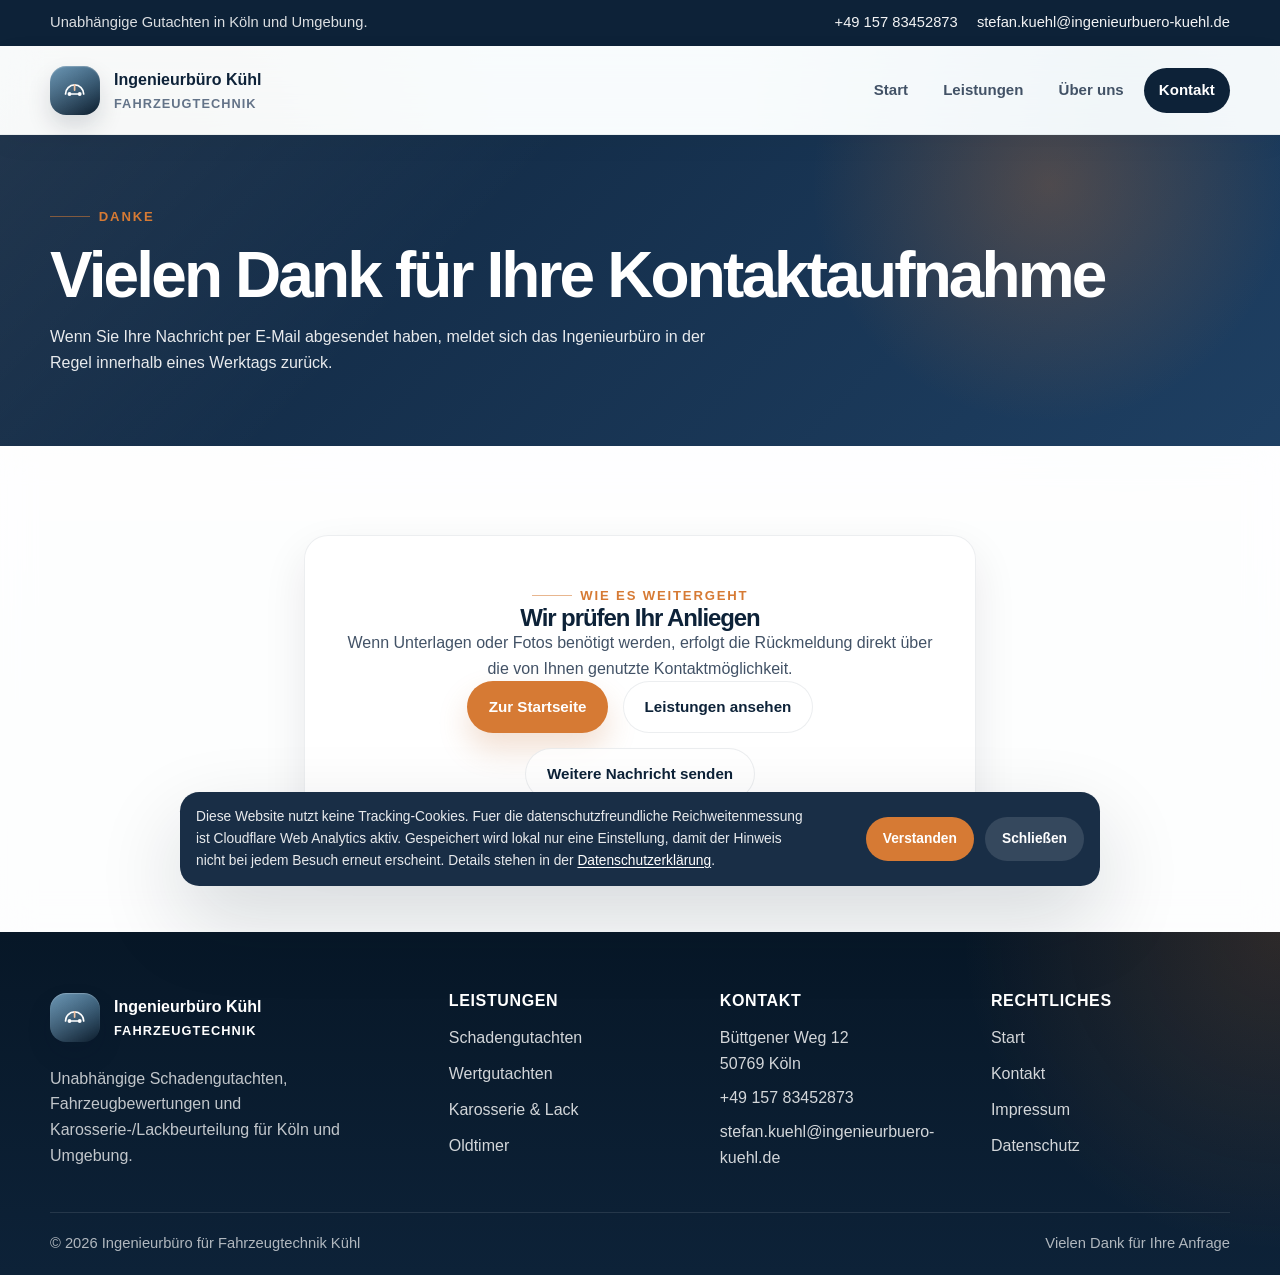
==== commit 93e54652: "Activate Cloudflare Web Analytics" ====
--- a/danke.html
+++ b/danke.html
@@ -152,8 +152,9 @@
 
   <div class="cookie-banner is-hidden" id="cookie-banner" role="dialog" aria-label="Cookie-Hinweis" aria-live="polite">
     <p>
-      Diese Website nutzt keine Tracking-Cookies. Gespeichert wird nur eine lokale Einstellung,
-      damit der Hinweis nicht bei jedem Besuch erneut erscheint. Details stehen in der
+      Diese Website nutzt keine Tracking-Cookies. Fuer die datenschutzfreundliche Reichweitenmessung
+      ist Cloudflare Web Analytics aktiv. Gespeichert wird lokal nur eine Einstellung, damit der
+      Hinweis nicht bei jedem Besuch erneut erscheint. Details stehen in der
       <a href="datenschutz.html">Datenschutzerkl&auml;rung</a>.
     </p>
     <div class="cookie-banner__actions">
@@ -162,6 +163,8 @@
     </div>
   </div>
 
+  <script src="js/site-config.js?v=20260315-2"></script>
+  <script src="js/cloudflare-analytics.js?v=20260315-1"></script>
   <script src="js/main.js?v=20260315-2"></script>
 </body>
 </html>
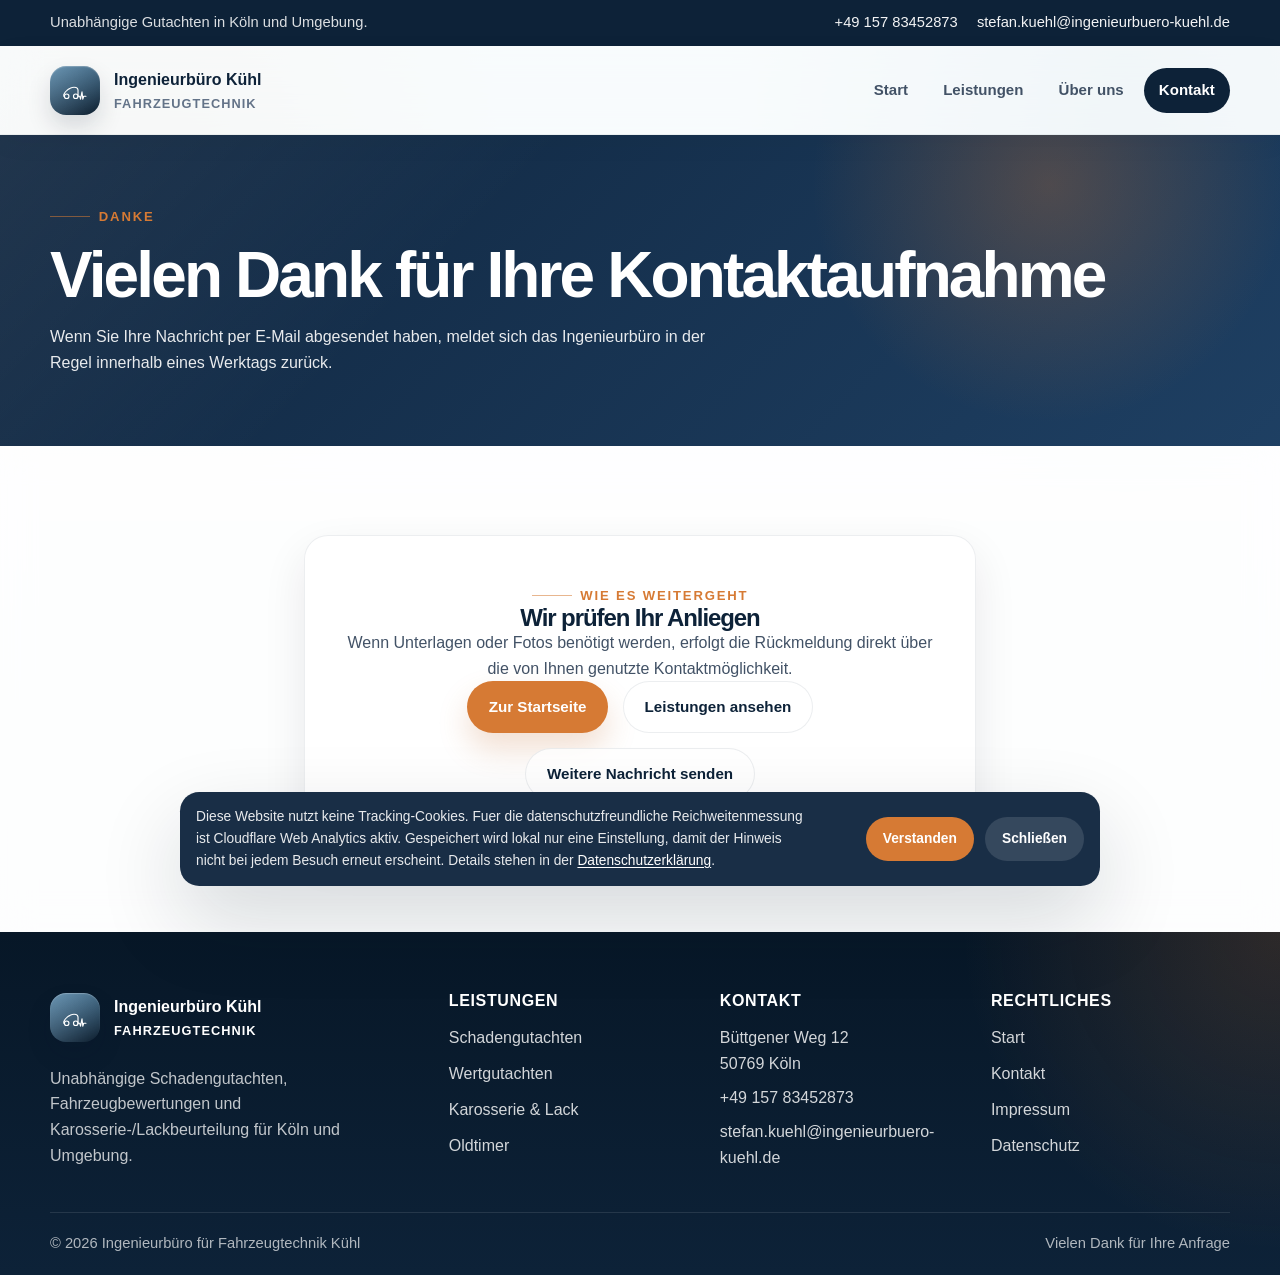
==== commit fb389d76: "Logo-Icon erneuern: Auto-Silhouette mit EKG-Linie Speedometer-Platzhalter durch markentypisches Icon" ====
--- a/danke.html
+++ b/danke.html
@@ -7,7 +7,7 @@
   <meta name="robots" content="noindex, follow">
   <meta name="theme-color" content="#10263f">
   <title>Vielen Dank | Ingenieurb&uuml;ro f&uuml;r Fahrzeugtechnik K&uuml;hl</title>
-  <link rel="stylesheet" href="css/style.css?v=20260315-9">
+  <link rel="stylesheet" href="css/style.css?v=20260320-1">
 </head>
 <body>
   <a class="skip-link" href="#main-content">Zum Inhalt springen</a>
@@ -28,11 +28,10 @@
         <a class="brand" href="index.html" aria-label="Startseite des Ingenieurb&uuml;ros K&uuml;hl">
           <span class="brand__mark" aria-hidden="true">
             <svg viewBox="0 0 48 48" xmlns="http://www.w3.org/2000/svg">
-              <path d="M8 30c0-8.8 7.2-16 16-16s16 7.2 16 16" stroke="#ffffff" stroke-width="3" fill="none" stroke-linecap="round"/>
-              <circle cx="15" cy="30" r="3.4" fill="#ffffff"/>
-              <circle cx="33" cy="30" r="3.4" fill="#ffffff"/>
-              <path d="M18.4 30h11.2" stroke="#ffffff" stroke-width="2.4" stroke-linecap="round"/>
-              <path d="M24 14v9" stroke="#f2c3a1" stroke-width="3" stroke-linecap="round"/>
+              <path d="M5,34 L5,31 Q7,26 10,24 Q13,21 16,20 Q20,18 23,18 Q27,18 29,20 L30,23 L30,34" stroke="#ffffff" stroke-width="2" fill="none" stroke-linecap="round" stroke-linejoin="round"/>
+              <circle cx="10" cy="34" r="4" stroke="#ffffff" stroke-width="2" fill="none"/>
+              <circle cx="26" cy="34" r="4" stroke="#ffffff" stroke-width="2" fill="none"/>
+              <path d="M30,34 L33,34 L34.5,39 L37,26 L38.5,39 L40,34 L44,34" stroke="#ffffff" stroke-width="2" fill="none" stroke-linecap="round" stroke-linejoin="round"/>
             </svg>
           </span>
           <span class="brand__text">
@@ -97,11 +96,10 @@
         <a class="brand brand--footer" href="index.html" aria-label="Startseite des Ingenieurb&uuml;ros K&uuml;hl">
           <span class="brand__mark" aria-hidden="true">
             <svg viewBox="0 0 48 48" xmlns="http://www.w3.org/2000/svg">
-              <path d="M8 30c0-8.8 7.2-16 16-16s16 7.2 16 16" stroke="#ffffff" stroke-width="3" fill="none" stroke-linecap="round"/>
-              <circle cx="15" cy="30" r="3.4" fill="#ffffff"/>
-              <circle cx="33" cy="30" r="3.4" fill="#ffffff"/>
-              <path d="M18.4 30h11.2" stroke="#ffffff" stroke-width="2.4" stroke-linecap="round"/>
-              <path d="M24 14v9" stroke="#f2c3a1" stroke-width="3" stroke-linecap="round"/>
+              <path d="M5,34 L5,31 Q7,26 10,24 Q13,21 16,20 Q20,18 23,18 Q27,18 29,20 L30,23 L30,34" stroke="#ffffff" stroke-width="2" fill="none" stroke-linecap="round" stroke-linejoin="round"/>
+              <circle cx="10" cy="34" r="4" stroke="#ffffff" stroke-width="2" fill="none"/>
+              <circle cx="26" cy="34" r="4" stroke="#ffffff" stroke-width="2" fill="none"/>
+              <path d="M30,34 L33,34 L34.5,39 L37,26 L38.5,39 L40,34 L44,34" stroke="#ffffff" stroke-width="2" fill="none" stroke-linecap="round" stroke-linejoin="round"/>
             </svg>
           </span>
           <span class="brand__text">
--- a/css/style.css
+++ b/css/style.css
@@ -1494,6 +1494,7 @@
 
   .nav-toggle {
     display: inline-flex;
+    flex-direction: column;
     align-items: center;
     justify-content: center;
     flex-shrink: 0;
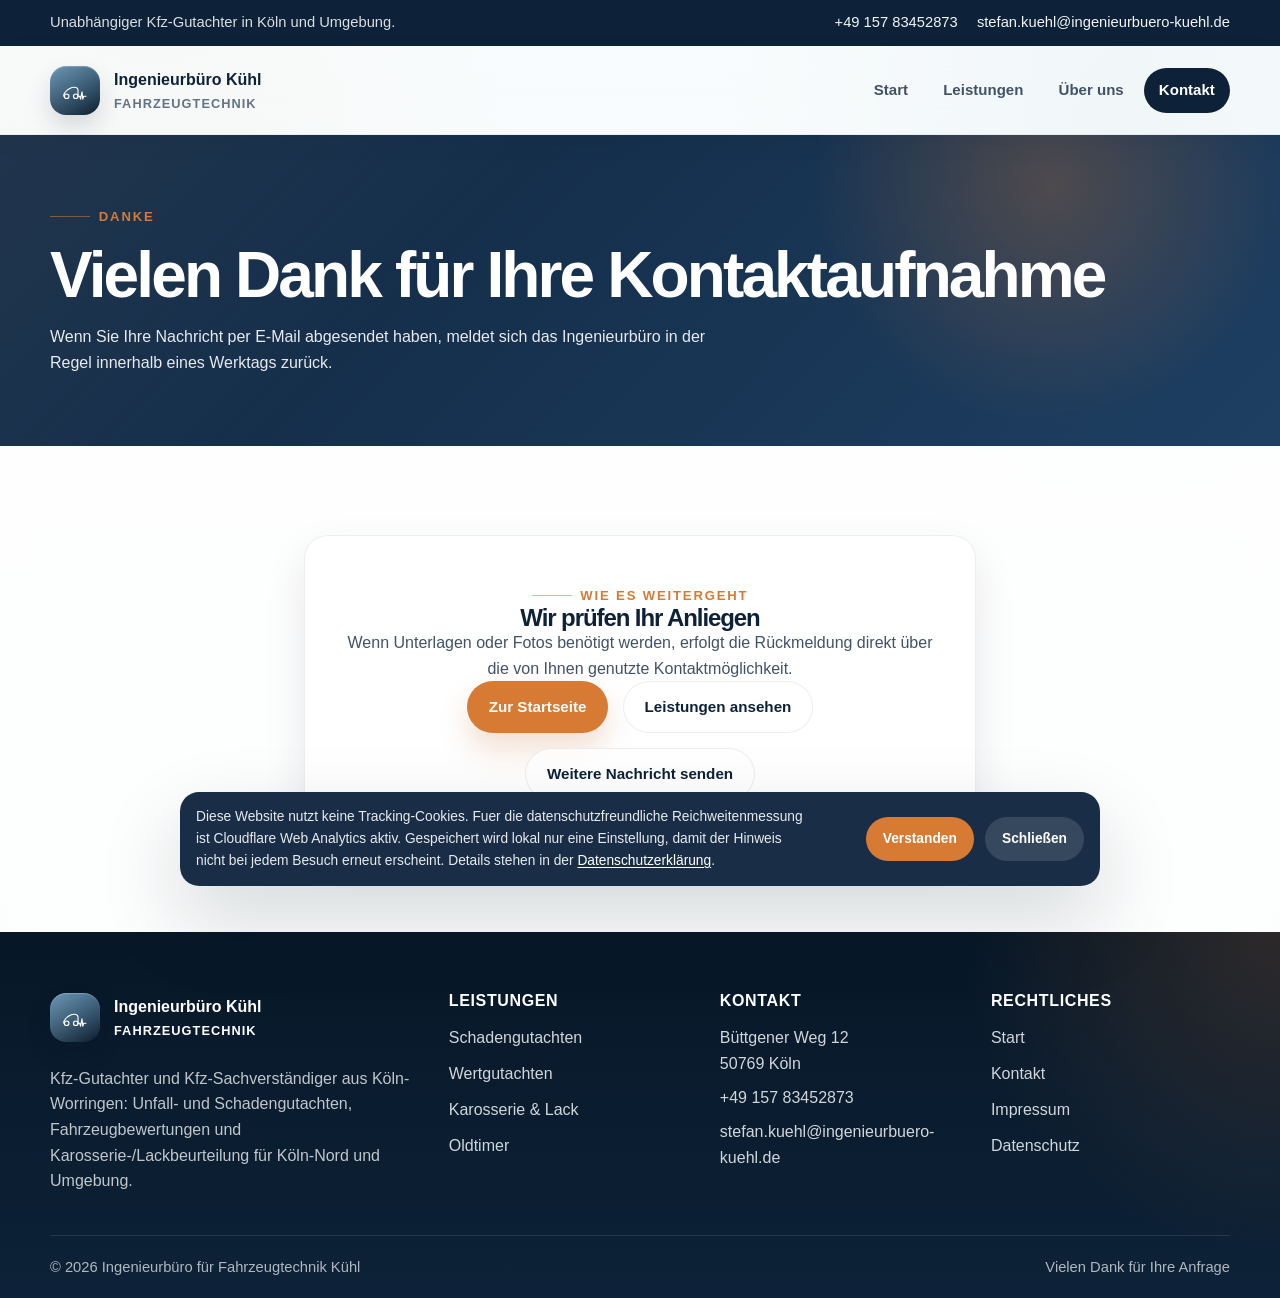
==== commit a4c95486: "SEO: Kfz-Gutachter-Keywords, LocalBusiness-Schema, Canonical/OG-Tags, sitemap.xml und robots.txt" ====
--- a/danke.html
+++ b/danke.html
@@ -16,7 +16,7 @@
   <header class="site-header">
     <div class="topbar">
       <div class="container topbar__inner">
-        <p>Unabh&auml;ngige Gutachten in K&ouml;ln und Umgebung.</p>
+        <p>Unabh&auml;ngiger Kfz-Gutachter in K&ouml;ln und Umgebung.</p>
         <div class="topbar__links">
           <a href="tel:+4915783452873">+49 157 83452873</a>
           <a href="mailto:stefan.kuehl@ingenieurbuero-kuehl.de">stefan.kuehl@ingenieurbuero-kuehl.de</a>
@@ -108,7 +108,7 @@
           </span>
         </a>
         <p class="footer__copy">
-          Unabh&auml;ngige Schadengutachten, Fahrzeugbewertungen und Karosserie-/Lackbeurteilung f&uuml;r K&ouml;ln und Umgebung.
+          Kfz-Gutachter und Kfz-Sachverst&auml;ndiger aus K&ouml;ln-Worringen: Unfall- und Schadengutachten, Fahrzeugbewertungen und Karosserie-/Lackbeurteilung f&uuml;r K&ouml;ln-Nord und Umgebung.
         </p>
       </div>
 
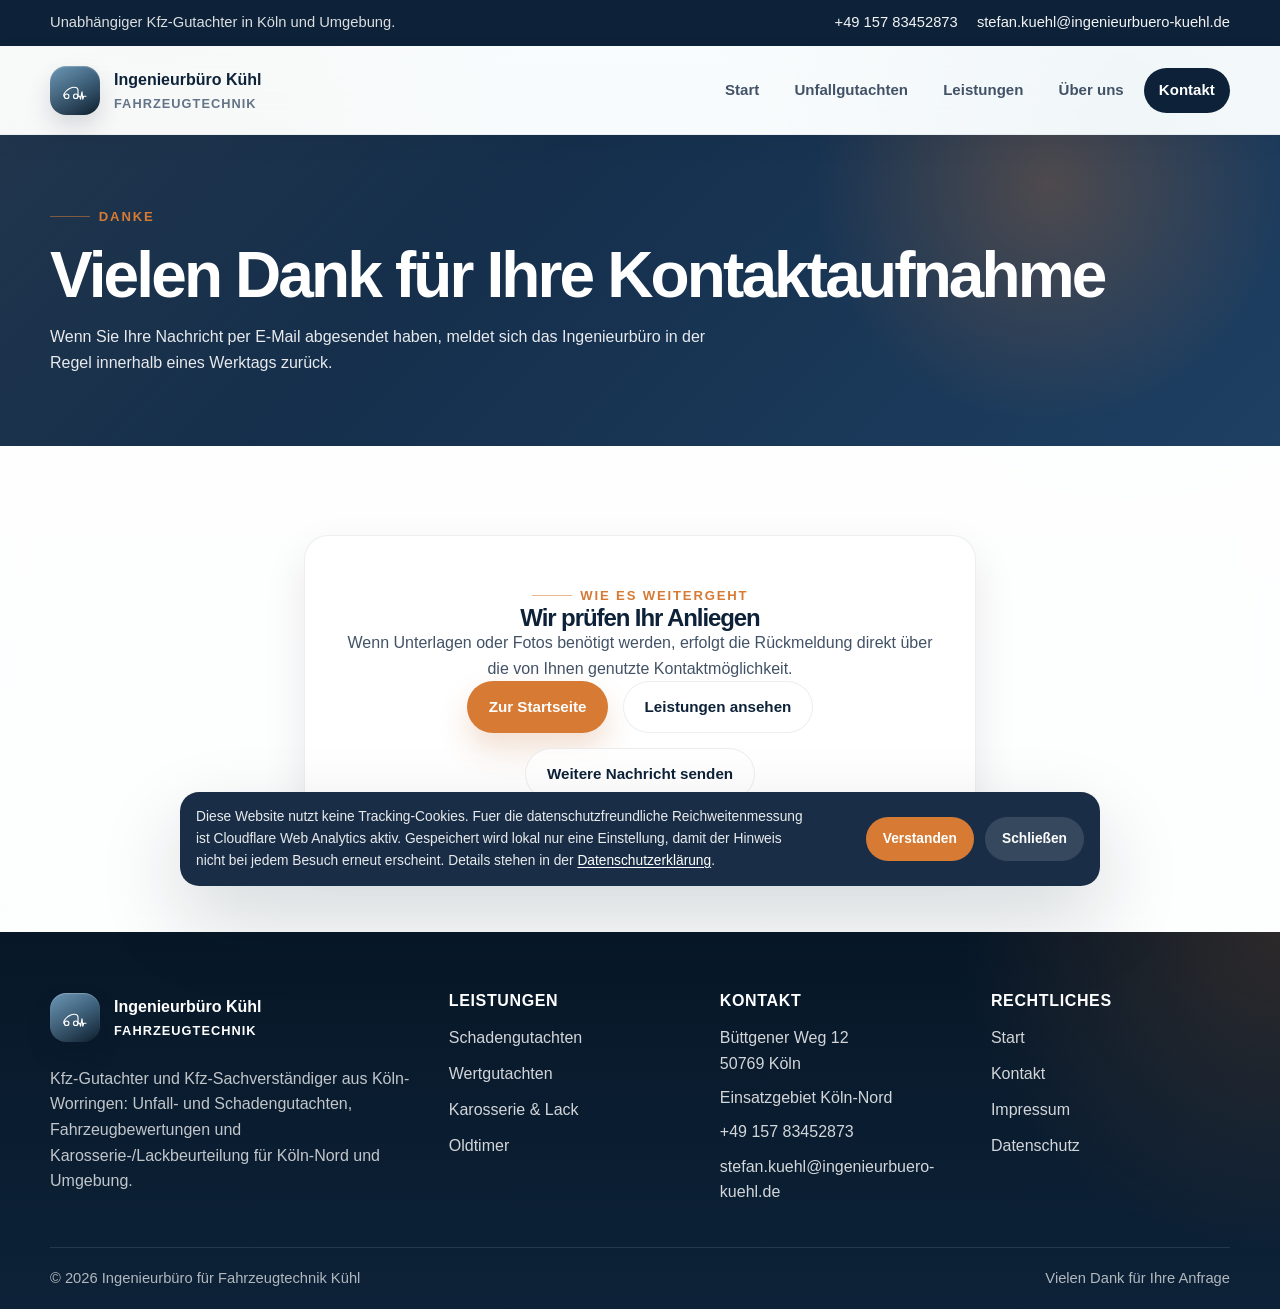
==== commit 1006bf3b: "SEO: Seiten Unfallgutachten und Kfz-Gutachter Koeln-Nord, FAQ mit FAQPage-Schema, Navigation und Sit" ====
--- a/danke.html
+++ b/danke.html
@@ -7,7 +7,7 @@
   <meta name="robots" content="noindex, follow">
   <meta name="theme-color" content="#10263f">
   <title>Vielen Dank | Ingenieurb&uuml;ro f&uuml;r Fahrzeugtechnik K&uuml;hl</title>
-  <link rel="stylesheet" href="css/style.css?v=20260320-1">
+  <link rel="stylesheet" href="css/style.css?v=20261021-1">
 </head>
 <body>
   <a class="skip-link" href="#main-content">Zum Inhalt springen</a>
@@ -49,6 +49,7 @@
         <nav class="site-nav" id="site-nav" aria-label="Hauptnavigation">
           <ul class="nav-list">
             <li><a href="index.html">Start</a></li>
+            <li><a href="unfallgutachten.html">Unfallgutachten</a></li>
             <li><a href="leistungen.html">Leistungen</a></li>
             <li><a href="ueber-uns.html">&Uuml;ber uns</a></li>
             <li><a href="kontakt.html" class="nav-list__cta">Kontakt</a></li>
@@ -126,6 +127,7 @@
         <h2 class="footer__title">Kontakt</h2>
         <address class="footer__address">
           <span>B&uuml;ttgener Weg 12<br>50769 K&ouml;ln</span>
+          <a href="kfz-gutachter-koeln-nord.html">Einsatzgebiet K&ouml;ln-Nord</a>
           <a href="tel:+4915783452873">+49 157 83452873</a>
           <a href="mailto:stefan.kuehl@ingenieurbuero-kuehl.de">stefan.kuehl@ingenieurbuero-kuehl.de</a>
         </address>
--- a/css/style.css
+++ b/css/style.css
@@ -1645,3 +1645,73 @@
     transition: none !important;
   }
 }
+
+/* FAQ */
+.faq-list {
+  display: grid;
+  gap: 0.85rem;
+  max-width: 860px;
+  margin-inline: auto;
+}
+
+.faq-item {
+  border-radius: var(--radius-sm);
+  background: #ffffff;
+  border: 1px solid rgba(13, 34, 56, 0.08);
+  box-shadow: 0 10px 30px rgba(13, 34, 56, 0.05);
+}
+
+.faq-item summary {
+  display: flex;
+  justify-content: space-between;
+  align-items: center;
+  gap: 1rem;
+  padding: 1.1rem 1.3rem;
+  cursor: pointer;
+  list-style: none;
+  font-weight: 600;
+  color: var(--brand-900);
+  border-radius: var(--radius-sm);
+}
+
+.faq-item summary::-webkit-details-marker {
+  display: none;
+}
+
+.faq-item summary::after {
+  content: "+";
+  flex-shrink: 0;
+  font-size: 1.4rem;
+  line-height: 1;
+  color: var(--accent-600);
+  transition: transform var(--transition);
+}
+
+.faq-item[open] summary::after {
+  transform: rotate(45deg);
+}
+
+.faq-item summary:focus-visible {
+  outline: 2px solid var(--accent-500);
+  outline-offset: 2px;
+}
+
+.faq-item p {
+  margin: 0;
+  padding: 0 1.3rem 1.2rem;
+  color: var(--ink-700);
+  line-height: 1.65;
+}
+
+.faq-item p a {
+  color: var(--brand-900);
+  text-decoration: underline;
+}
+
+.faq-note {
+  max-width: 860px;
+  margin: 1.25rem auto 0;
+  font-size: 0.92rem;
+  color: var(--ink-500);
+  text-align: center;
+}
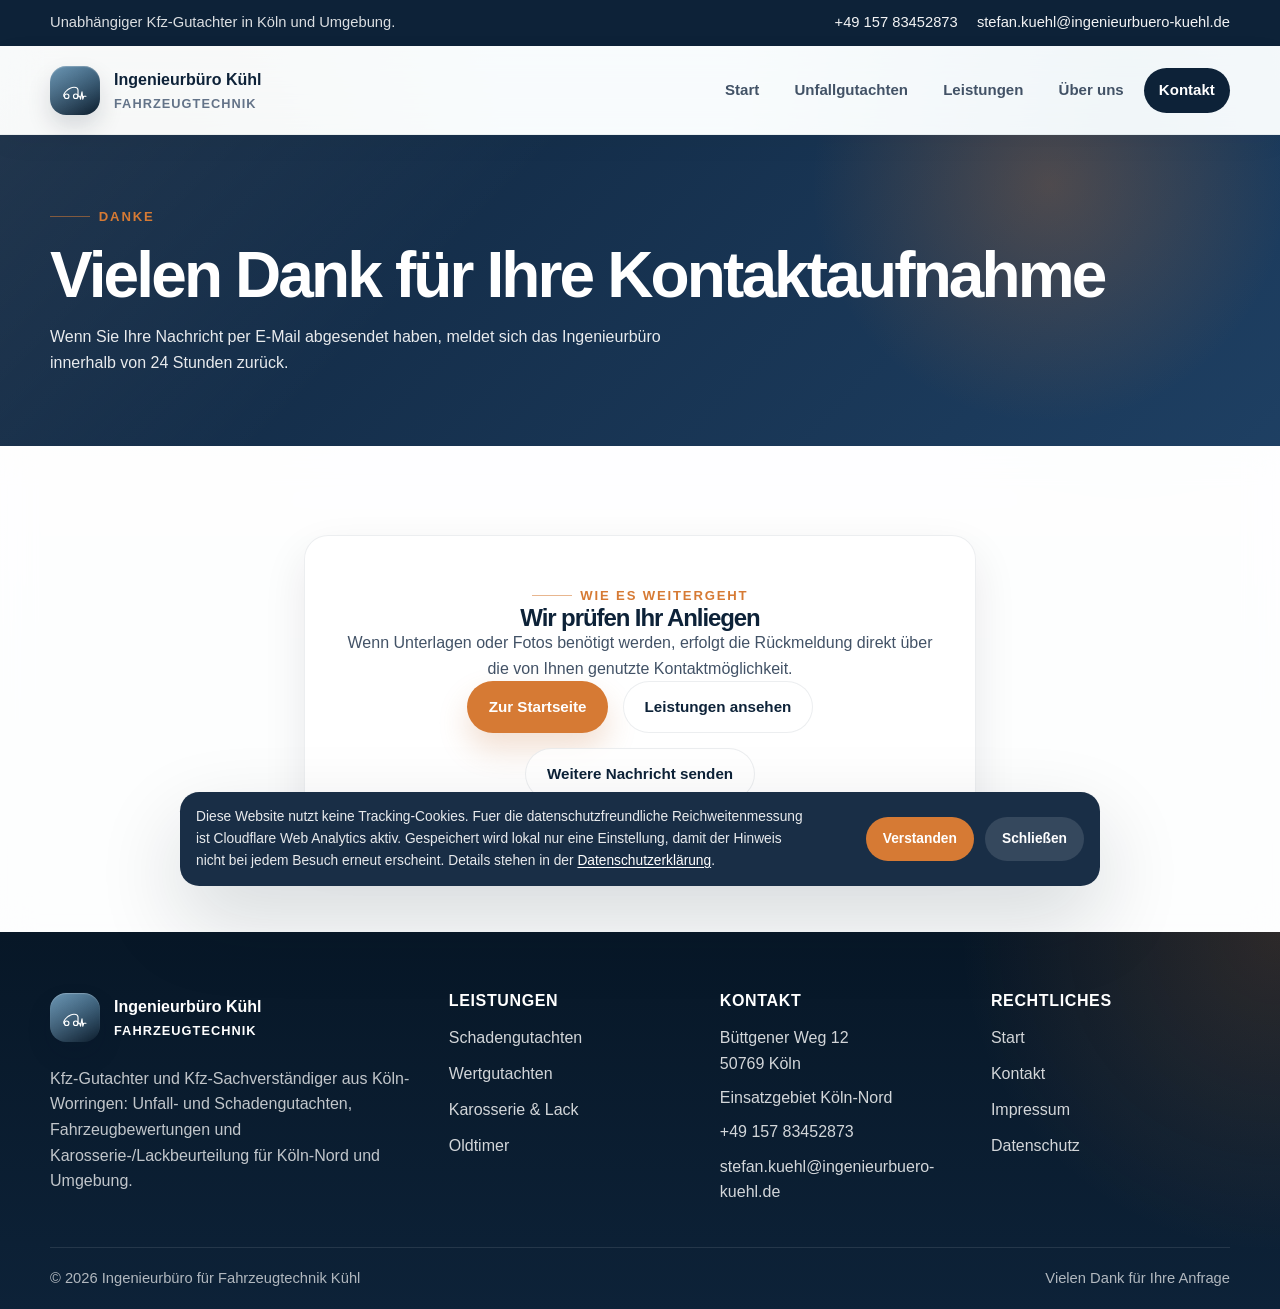
==== commit fd91fcea: "Inhalte nach Review: Wir-Form, Vor-Ort-Begutachtung, 24h-Rueckmeldung, Totalschaden-Abschnitt, FAQ z" ====
--- a/danke.html
+++ b/danke.html
@@ -68,7 +68,7 @@
       <div class="container page-hero__content">
         <span class="eyebrow">Danke</span>
         <h1>Vielen Dank f&uuml;r Ihre Kontaktaufnahme</h1>
-        <p>Wenn Sie Ihre Nachricht per E-Mail abgesendet haben, meldet sich das Ingenieurb&uuml;ro in der Regel innerhalb eines Werktags zur&uuml;ck.</p>
+        <p>Wenn Sie Ihre Nachricht per E-Mail abgesendet haben, meldet sich das Ingenieurb&uuml;ro innerhalb von 24 Stunden zur&uuml;ck.</p>
       </div>
     </section>
 
